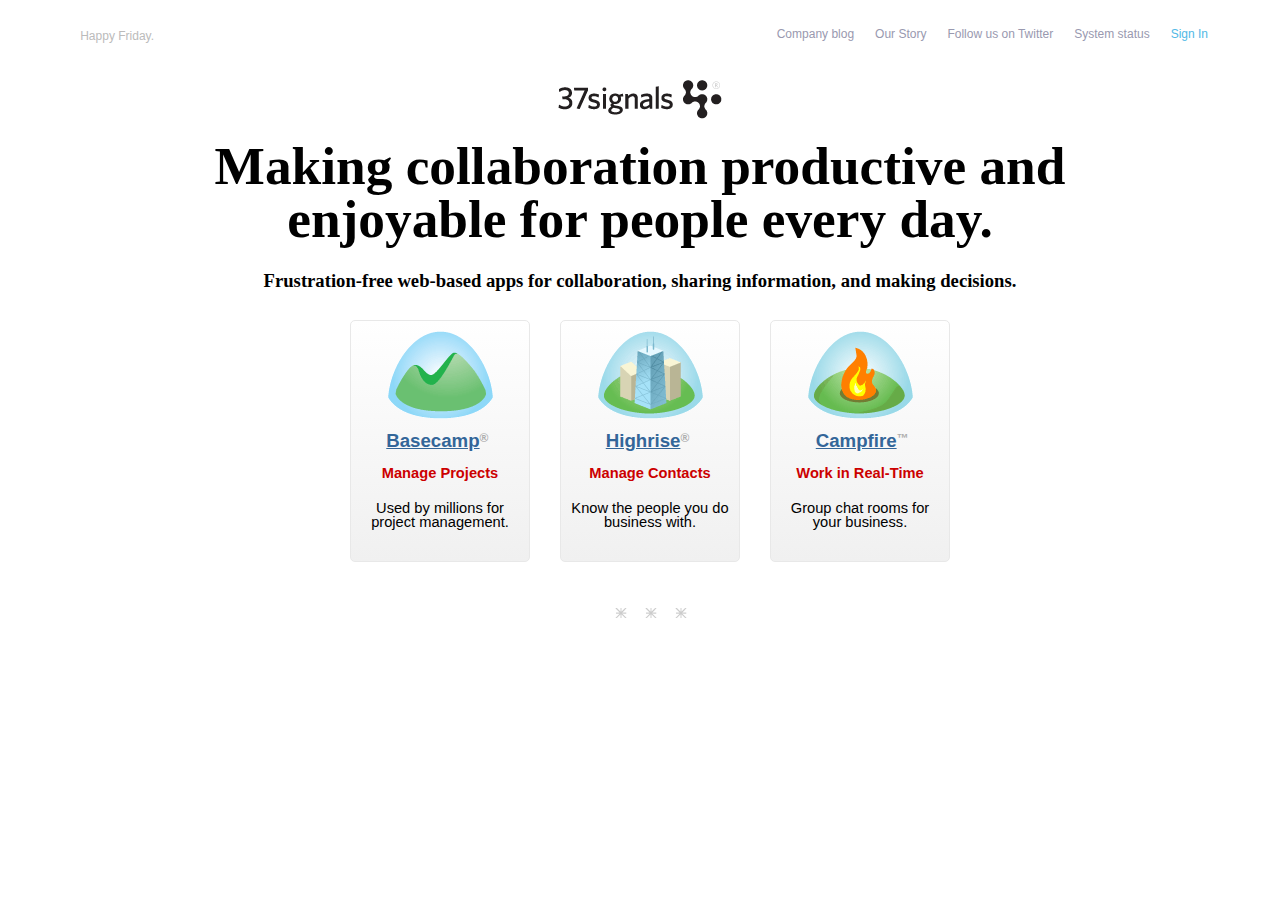
==== 37signals/index.html @ e40b9408 "all" ====
<!DOCTYPE html>
<html>
<head>
    <meta http-equiv="content-type" content="text/html;charset=UTF-8">
    <title>37signals</title>
    <link rel="stylesheet" type="text/css" href="main.css" />
    <link rel="shortcut icon" type="image/x-icon" href="images/favicon.ico" />
</head>
<body>
<div class="rappers_delight">
<div id="greeting">Happy Friday.</div>
<div id="nav">
    <ul>
        <li><a href="#">Company blog</a></li>
        <li><a href="#">Our Story</a></li>
        <li><a href="#">Follow us on Twitter</a></li>
        <li><a href="#">System status</a></li>
        <li><a href="#" id="selected">Sign In</a></li>
    </ul>
</div>
<div id="logo"><img src="images/logo-37s-large.png" alt="logo" height="39"></div>
<div class="hero">Making collaboration productive and </div>
  <div class="hero">enjoyable for people every day.</div>
  <div class="subtext"><strong>Frustration-free web-based apps for collaboration, sharing information, and making decisions.</strong></div>

    <div class="grid grid-pad">
        <div class="col-1-3">
            <div class="module">
                <img src="images/logo-bc.png" />
                <h2>Basecamp<span>&#174</span></h2>
                <h3>Manage Projects</h3>
                <p>Used by millions for project management.</p>
            </div>
        </div>
        <div class="col-1-3">
            <div class="module">
                <img src="images/logo-hr.png" />
                <h2>Highrise<span>&#174</span></h2>
                <h3>Manage Contacts</h3>
                <p>Know the people you do business with.</p>
            </div>
        </div>
        <div class="col-1-3">
            <div class="module">
                <img src="images/logo-cf.png" />
                <h2>Campfire<span>&#8482</span></h2>
                <h3>Work in Real-Time</h3>
                <p>Group chat rooms for your business.</p>
            </div>
        </div>
    </div>
    <hr>
</div>

</body>
</html>
---- 37signals/main.css ----
/* http://meyerweb.com/eric/tools/css/reset/
   v2.0 | 20110126
   License: none (public domain)
*/

html, body, div, span, applet, object, iframe,
h1, h2, h3, h4, h5, h6, p, blockquote, pre,
a, abbr, acronym, address, big, cite, code,
del, dfn, em, img, ins, kbd, q, s, samp,
small, strike, strong, sub, sup, tt, var,
b, u, i, center,
dl, dt, dd, ol, ul, li,
fieldset, form, label, legend,
table, caption, tbody, tfoot, thead, tr, th, td,
article, aside, canvas, details, embed,
figure, figcaption, footer, header, hgroup,
menu, nav, output, ruby, section, summary,
time, mark, audio, video {
    margin: 0;
    padding: 0;
    border: 0;
    font-size: 100%;
    font: inherit;
    vertical-align: baseline;
}
/* HTML5 display-role reset for older browsers */
article, aside, details, figcaption, figure,
footer, header, hgroup, menu, nav, section {
    display: block;
}
body {
    line-height: 1;
}
ol, ul {
    list-style: none;
}
blockquote, q {
    quotes: none;
}
blockquote:before, blockquote:after,
q:before, q:after {
    content: '';
    content: none;
}
table {
    border-collapse: collapse;
    border-spacing: 0;
}

* {
box-sizing(border-box);
}

#greeting {
    float:left;
    display: block;
    background-color: #ffffff;
    height: 35px;
    margin-top: 30px;
    color: #BBB;
    font-family: 'Lucida Grande', 'Lucida Sans Unicode', Verdana, sans-serif;
    font-size: 9pt;
    font-weight: 400;
    text-align: right;
    width: 90px;
}

#nav {
    float: right;
    background-color: #ffffff;
    min-height: 33px;
}

#nav ul {
    padding: 25px 0px 5px 25px;
}

#nav ul li {
    display: inline;
    padding: 10px 8px 5px 9px;
    color: #9999AF;
    font-family: 'Lucida Grande', 'Lucida Sans Unicode', Verdana, sans-serif;
    font-size: 9pt;
    font-weight: 400;
    text-align: right;
    width: 30px;
}

#nav ul li a {
    text-decoration: none;
    color: #9999AF;
}

#nav ul a:hover {
    color: #51B9E6;
}

#nav ul #selected {
    color: #51B9E6;
}

#logo {
    height: 50px;
    width: 100%;
    margin-top: 15px;
    margin-bottom: 10px;
    display: inline-block;
    text-align: center;

}

.hero {
   font-family: "Times New Roman", Times, serif;
   font-size: 40pt;
   font-weight: 600;
   text-align: center;
}
.subtext {

    font-family: "Times New Roman", Times, serif;
    font-size: 14pt;
    font-weight: 600;
    text-align: center;
    margin-top: 25px;
    margin-bottom: 10px;
}

.rappers_delight {
    width: 90%;
    text-align: center;
    margin: auto;
}

.grid {
    overflow: hidden;
    background: white;
}

[   class*='col-'] {
    float: left;
    padding-right: 20px;
}
.grid:last-of-type {
    padding-right: 0;
}

.col-1-3 {
    display: inline-block;
    width: 180px;
    margin-right: 10px;
}

.module {
    height: 220px;
    padding: 10px;
    background: linear-gradient(#FFFFFF, #F0F0F0);
    border: 1px solid #E8E8E8;
    border-radius: 5px;

}

.module img {
    height: 88px;
    text-align: center;
}
.module h2 {
    float: left;
    font-family: 'Lucida Grande', 'Lucida Sans Unicode', Verdana, sans-serif;
    font-size: 14pt;
    font-weight: 600;
    color: #336699;
    text-decoration: underline;
    padding-left: 16%;
    margin-top: 10px;
    margin-bottom: 15px;
}

.module h3 {
    clear: both;
    font-family: 'Lucida Grande', 'Lucida Sans Unicode', Verdana, sans-serif;
    font-size: 11pt;
    font-weight: 600;
    color: #CC0000;
    text-align: center;
    margin-top: 1px;
    margin-bottom: 20px;
}

.module span {
    float: right;
    margin-right: 10px;
    font-size: 9pt;
    color: #adadad;
    vertical-align: text-top;
    text-decoration: none;
}
.module p {
    font-family: 'Lucida Grande', 'Lucida Sans Unicode', Verdana, sans-serif;
    font-size: 11pt;
    color: #000000;
    text-align: center;
    margin-top: 0px;
}

.col-1-3:nth-child(2) h2 {
    padding-left: 22%;
}
.col-1-3:nth-child(3) h2 {
    padding-left: 22%;
}

hr {
    background: url("images/img-hr.png") no-repeat 51%;;
    height: 10px;
    border: 0;
}

/* Opt-in outside padding */
.grid-pad {
    display: inline-block;
    padding: 20px 0 20px 50px;
    margin-bottom: 15px;
    [class*='col-']:last-of-type {
    padding-right: 20px;
}
}
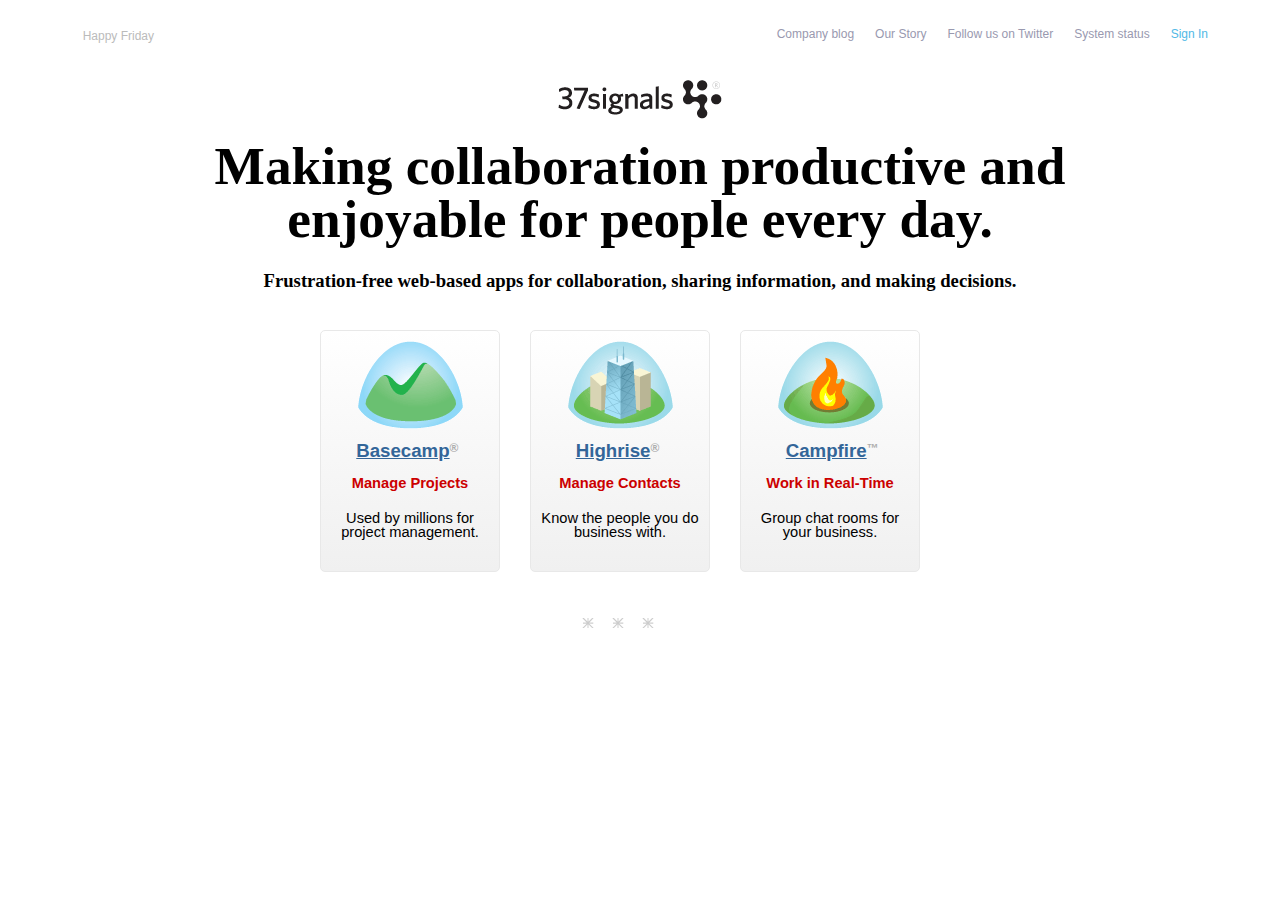
==== commit 24e0c030: "rev1" ====
--- a/37signals/index.html
+++ b/37signals/index.html
@@ -4,10 +4,13 @@
     <meta http-equiv="content-type" content="text/html;charset=UTF-8">
     <title>37signals</title>
     <link rel="stylesheet" type="text/css" href="main.css" />
+    <script src="jquery.min.js"></script>
+    <script src="application.js"></script>
     <link rel="shortcut icon" type="image/x-icon" href="images/favicon.ico" />
 </head>
 <body>
 <div class="rappers_delight">
+
 <div id="greeting">Happy Friday.</div>
 <div id="nav">
     <ul>
@@ -19,38 +22,37 @@
     </ul>
 </div>
 <div id="logo"><img src="images/logo-37s-large.png" alt="logo" height="39"></div>
-<div class="hero">Making collaboration productive and </div>
-  <div class="hero">enjoyable for people every day.</div>
+<div class="hero">Making collaboration productive and <br>enjoyable for people every day.</div>
   <div class="subtext"><strong>Frustration-free web-based apps for collaboration, sharing information, and making decisions.</strong></div>
+    <div id="overlay"> </div>
+    <div class="grid grid-pad">
 
-    <div class="grid grid-pad">
         <div class="col-1-3">
-            <div class="module">
+            <div class="module" id="one">
                 <img src="images/logo-bc.png" />
-                <h2>Basecamp<span>&#174</span></h2>
+                <h2>Basecamp<span>&#174;</span></h2>
                 <h3>Manage Projects</h3>
                 <p>Used by millions for project management.</p>
             </div>
         </div>
         <div class="col-1-3">
-            <div class="module">
+            <div class="module" id="two">
                 <img src="images/logo-hr.png" />
-                <h2>Highrise<span>&#174</span></h2>
+                <h2>Highrise<span>&#174;</span></h2>
                 <h3>Manage Contacts</h3>
                 <p>Know the people you do business with.</p>
             </div>
         </div>
         <div class="col-1-3">
-            <div class="module">
+            <div class="module" id="three">
                 <img src="images/logo-cf.png" />
-                <h2>Campfire<span>&#8482</span></h2>
+                <h2>Campfire<span>&#8482;</span></h2>
                 <h3>Work in Real-Time</h3>
                 <p>Group chat rooms for your business.</p>
             </div>
         </div>
     </div>
-    <hr>
-</div>
-
+<hr>
+ </div>
 </body>
 </html>--- a/37signals/main.css
+++ b/37signals/main.css
@@ -47,6 +47,10 @@
     border-spacing: 0;
 }
 
+html, body {
+    height: 100%;
+}
+
 * {
 box-sizing(border-box);
 }
@@ -66,9 +70,10 @@
 }
 
 #nav {
-    float: right;
     background-color: #ffffff;
     min-height: 33px;
+    text-align: right;
+    white-space: nowrap;
 }
 
 #nav ul {
@@ -114,7 +119,14 @@
    font-size: 40pt;
    font-weight: 600;
    text-align: center;
-}
+   white-space: nowrap;
+}
+
+.hero span {
+    color: #336699;
+    text-decoration: underline;
+}
+
 .subtext {
 
     font-family: "Times New Roman", Times, serif;
@@ -123,9 +135,13 @@
     text-align: center;
     margin-top: 25px;
     margin-bottom: 10px;
+    white-space: nowrap;
 }
 
 .rappers_delight {
+    min-height: 100%;
+    height: auto !important;
+    height: 100%;
     width: 90%;
     text-align: center;
     margin: auto;
@@ -134,6 +150,7 @@
 .grid {
     overflow: hidden;
     background: white;
+    white-space: nowrap;
 }
 
 [   class*='col-'] {
@@ -145,18 +162,20 @@
 }
 
 .col-1-3 {
-    display: inline-block;
+    white-space: nowrap;
+    display: inline;
     width: 180px;
     margin-right: 10px;
 }
 
 .module {
+    white-space: nowrap;
+    display: inline-table;
     height: 220px;
     padding: 10px;
     background: linear-gradient(#FFFFFF, #F0F0F0);
     border: 1px solid #E8E8E8;
     border-radius: 5px;
-
 }
 
 .module img {
@@ -200,6 +219,7 @@
     color: #000000;
     text-align: center;
     margin-top: 0px;
+    white-space: normal;
 }
 
 .col-1-3:nth-child(2) h2 {
@@ -210,15 +230,54 @@
 }
 
 hr {
-    background: url("images/img-hr.png") no-repeat 51%;;
+    background: url("images/img-hr.png") no-repeat 48%;
     height: 10px;
     border: 0;
 }
 
+#overlay {
+    position: absolute;
+    z-index: 100;
+    background: darkred;
+    height: 69px;
+    width: 69px;
+    display: none;
+}
+
+.overlay_one {
+    background: url('images/arrow-left.png') no-repeat;
+    z-index: 1;
+    height: 69px;
+    width: 69px;
+    position: absolute;
+    margin-left: 425px;
+    margin-top: 275px;
+}
+.overlay_two {
+    background: url('images/arrow-left.png') no-repeat;
+    z-index: 1;
+    height: 69px;
+    width: 69px;
+    position: absolute;
+    margin-left: 630px;
+    margin-top: 275px;
+}
+.overlay_three {
+    background: url('images/arrow-right.png') no-repeat;
+    z-index: 1;
+    height: 69px;
+    width: 69px;
+    position: absolute;
+    margin-left: 690px;
+    margin-top: 275px;
+}
+
 /* Opt-in outside padding */
 .grid-pad {
+    min-width: 700px;
     display: inline-block;
-    padding: 20px 0 20px 50px;
+    padding: 20px 0 20px 60px;
+    margin-top: 10px;
     margin-bottom: 15px;
     [class*='col-']:last-of-type {
     padding-right: 20px;
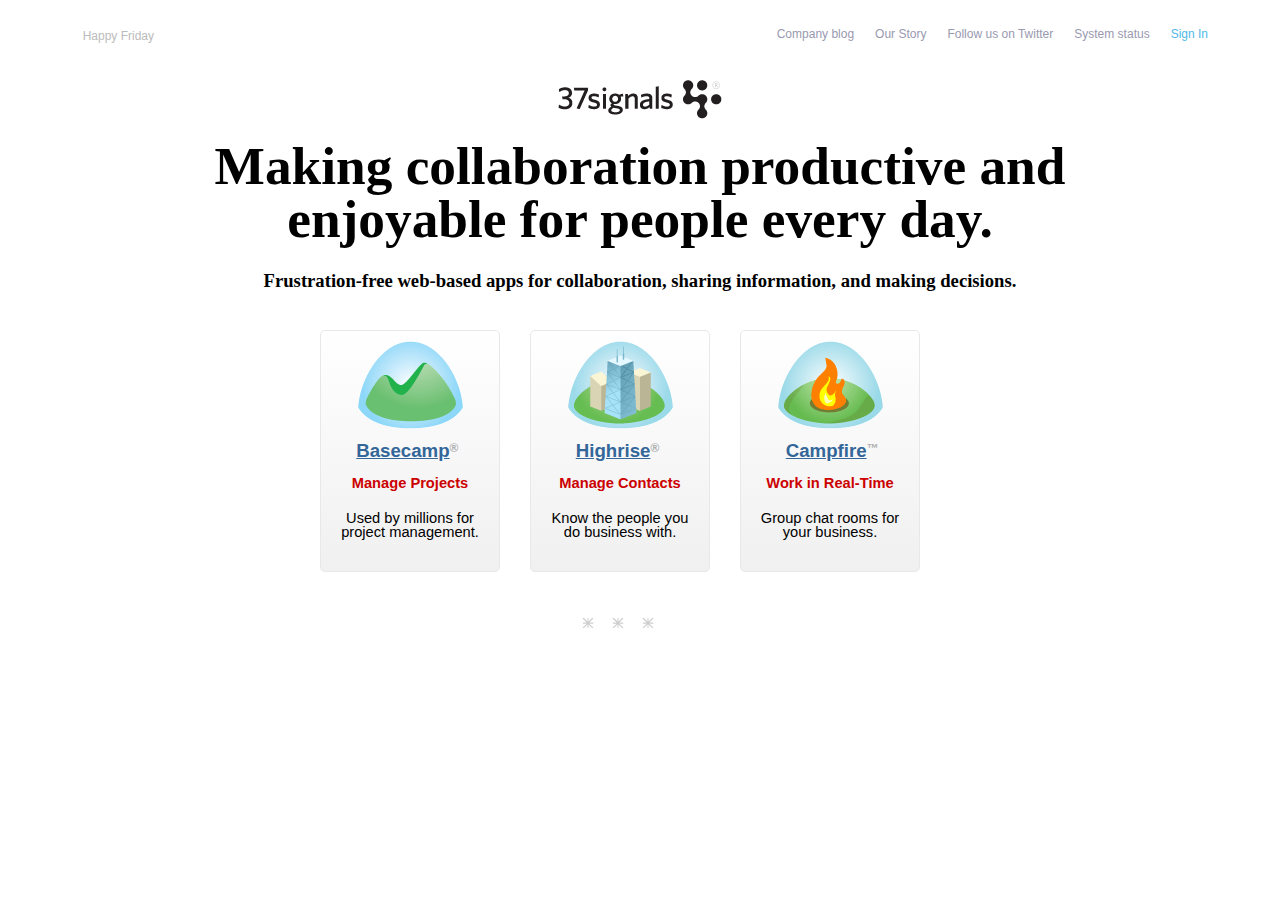
==== commit fc3af81a: "Added lib folder" ====
--- a/37signals/index.html
+++ b/37signals/index.html
@@ -4,7 +4,7 @@
     <meta http-equiv="content-type" content="text/html;charset=UTF-8">
     <title>37signals</title>
     <link rel="stylesheet" type="text/css" href="main.css" />
-    <script src="jquery.min.js"></script>
+    <script src="../lib/jquery.js"></script>
     <script src="application.js"></script>
     <link rel="shortcut icon" type="image/x-icon" href="images/favicon.ico" />
 </head>
@@ -32,7 +32,7 @@
                 <img src="images/logo-bc.png" />
                 <h2>Basecamp<span>&#174;</span></h2>
                 <h3>Manage Projects</h3>
-                <p>Used by millions for project management.</p>
+                <p>Used by millions for <br>project management.</p>
             </div>
         </div>
         <div class="col-1-3">
@@ -40,7 +40,7 @@
                 <img src="images/logo-hr.png" />
                 <h2>Highrise<span>&#174;</span></h2>
                 <h3>Manage Contacts</h3>
-                <p>Know the people you do business with.</p>
+                <p>Know the people you <br>do business with.</p>
             </div>
         </div>
         <div class="col-1-3">
